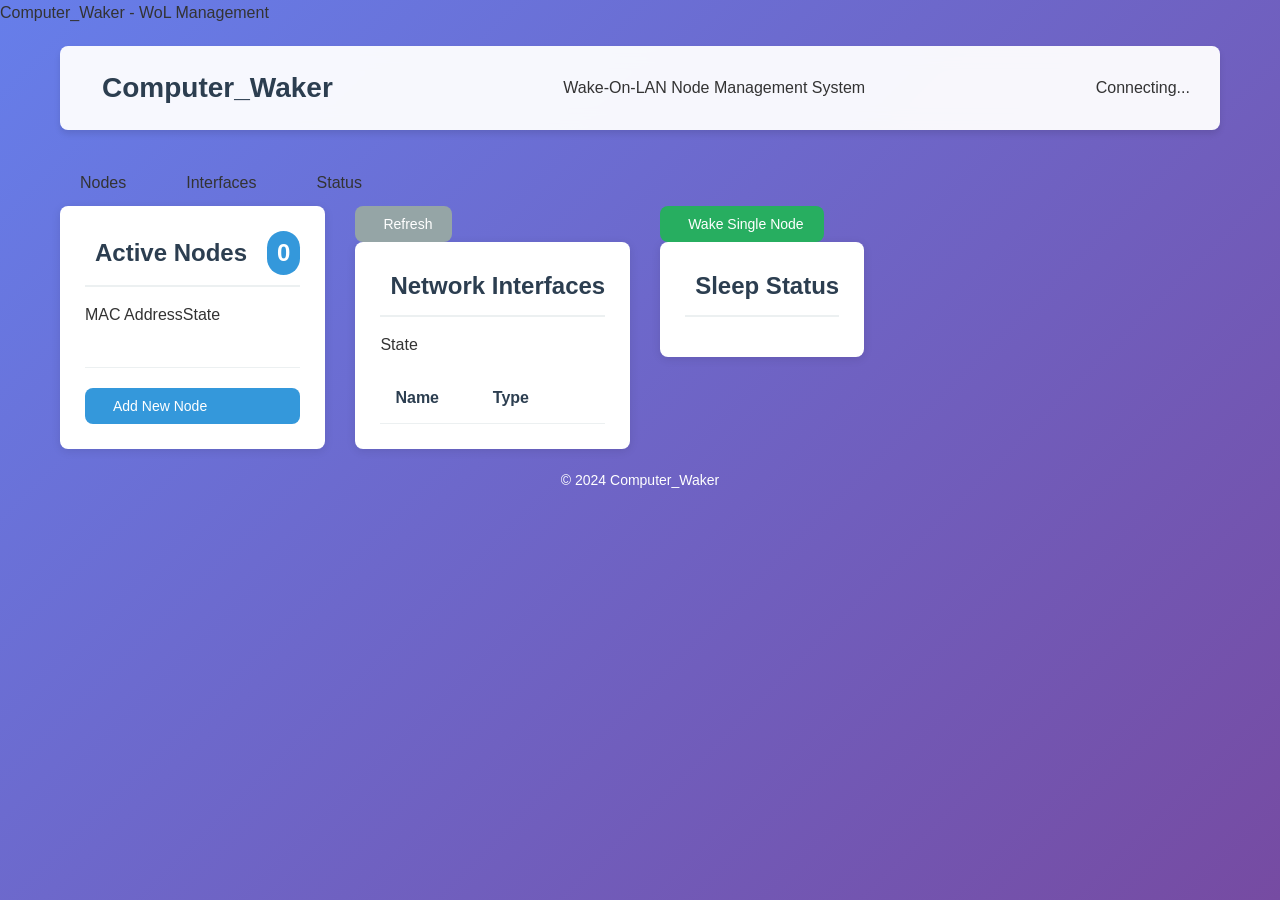
==== templates/html/index.html @ 7abbc780 "first pass" ====
<!DOCTYPE html>
<html lang="en">
<head></head>
    <meta charset="UTF-8">
    <meta name="viewport" content="width=device-width, initial-scale=1.0">
    <title></title>Computer_Waker - WoL Management</title>
    <link rel="stylesheet" href="/static/style.css">
</head>
<body></body>
    <div class="container">
        <header class="header">
            <h1><i class="fas fa-wifi"></i> Computer_Waker</h1>
            <p></p>Wake-On-LAN Node Management System</p>
            <div id="server-status">
                <span class="status-dot"></span>Connecting...
            </div>
        </header>

        <nav class="nav">
            <a href="#nodes" class="nav-link">Nodes</a>
            <a href="#interfaces" class="nav-link">Interfaces</a>
            <a href="/api/status" class="nav-link">Status</a>
        </nav>

        <main class="main">
            <section id="nodes" class="section">
                <div id="nodes-list" class="nodes-list">
                    <div class="card">
                        <h2><i class="fas fa-list"></i> Active Nodes <span id="node-count" class="node-count">0</span></h2>
                        <div id="toast"></div>
                        <table class="table" id="nodes-table">
                            <thead></thead>
                                <tr></tr>
                                    <th></th>
                                    <th></th>MAC Address</th>
                                    <th></th>State</th>
                                </tr>
                            </thead>
                            <tbody></tbody>
                        </table>

                        <div class="add-node-section">
                            <button id="add-node-button" class="btn btn-primary">
                                <i class="fas fa-plus"></i> Add New Node
                            </button>
                        </div>
                    </div>
                </div>
            </section>

            <section id="interfaces" class="section">
                <button id="refresh-button" class="btn btn-secondary">
                    <i class="fas fa-sync"></i> Refresh
                </button>
                <div class="card">
                    <h2><i class="fas fa-list"></i> Network Interfaces</h2>
                    <table class="table" id="interfaces-table">
                        <thead></thead>
                            <tr></tr>
                                <th>Name</th>
                                <th>Type</th>
                                <th></th>State</th>
                            </tr>
                        </thead>
                        <tbody></tbody>
                    </table>
                </div>
            </section>

            <section id="sleep-status" class="section">
                <button id="wake-single-button" class="btn btn-success">
                    <i class="fas fa-power-off"></i> Wake Single Node
                </button>
                <div class="card">
                    <h2><i class="fas fa-wifi"></i> Sleep Status</h2>
                    <div id="wake-status"></div>
                    <div id="sleep-confirm"></div>
                </div>
            </section>
        </main>

        <footer class="footer">
            <p>&copy; 2024 Computer_Waker</p>
        </footer>
    </div>

    <script type="text/javascript" src="/static/wol_manager.js"></script>
</body>
</html>
---- static/style.css ----
/* Computer_Waker - WoL Management Styles */
:root {
  --primary-color: #2c3e50;
  --secondary-color: #3498db;
  --success-color: #27ae60;
  --warning-color: #f39c12;
  --danger-color: #e74c3c;
  --light-color: #ecf0f1;
  --dark-color: #2c3e50;
  --text-color: #333;
  --border-radius: 8px;
  --transition: all 0.3s ease;
}

* {
  margin: 0;
  padding: 0;
  box-sizing: border-box;
}

body {
  font-family: 'Segoe UI', Tahoma, Geneva, Verdana, sans-serif;
  background: linear-gradient(135deg, #667eea 0%, #764ba2 100%);
  color: var(--text-color);
  line-height: 1.6;
  min-height: 100vh;
}

.container {
  max-width: 1200px;
  margin: 0 auto;
  padding: 20px;
}

/* Header */
.header {
  background: rgba(255, 255, 255, 0.95);
  backdrop-filter: blur(10px);
  border-radius: var(--border-radius);
  padding: 20px 30px;
  display: flex;
  justify-content: space-between;
  align-items: center;
  box-shadow: 0 4px 6px rgba(0, 0, 0, 0.1);
  margin-bottom: 30px;
}

.header h1 {
  color: var(--dark-color);
  font-size: 28px;
  display: flex;
  align-items: center;
  gap: 12px;
}

.header h1 i {
  color: var(--secondary-color);
}

.header .timestamp {
  color: #666;
  font-size: 14px;
}

/* Status indicator */
.server-status {
  display: flex;
  align-items: center;
  gap: 8px;
  color: var(--secondary-color);
  font-weight: 500;
}

.status-dot {
  width: 12px;
  height: 12px;
  background: var(--success-color);
  border-radius: 50%;
  animation: pulse 2s infinite;
}

@keyframes pulse {
  0%, 100% { opacity: 1; }
  50% { opacity: 0.5; }
}

/* Navigation */
.nav {
  display: flex;
  gap: 20px;
}

.nav-link {
  color: var(--text-color);
  text-decoration: none;
  padding: 10px 20px;
  border-radius: var(--border-radius);
  transition: var(--transition);
  font-weight: 500;
}

.nav-link:hover, .nav-link.active {
  background: rgba(52, 152, 219, 0.2);
  color: var(--secondary-color);
}

/* Main Layout */
.main {
  display: flex;
  gap: 30px;
  flex-wrap: wrap;
}

/* Cards */
.card {
  background: white;
  border-radius: var(--border-radius);
  box-shadow: 0 2px 10px rgba(0, 0, 0, 0.1);
  padding: 25px;
  transition: var(--transition);
}

.card:hover {
  box-shadow: 0 4px 20px rgba(0, 0, 0, 0.15);
}

.card h2 {
  color: var(--dark-color);
  margin-bottom: 15px;
  border-bottom: 2px solid var(--light-color);
  padding-bottom: 10px;
  display: flex;
  align-items: center;
  gap: 10px;
}

/* Table Styles */
.table {
  width: 100%;
  border-collapse: collapse;
  margin-top: 15px;
}

.table thead {
  background: rgba(52, 152, 219, 0.1);
}

.table th, .table td {
  padding: 12px 15px;
  text-align: left;
  border-bottom: 1px solid var(--light-color);
}

.table th {
  font-weight: 600;
  color: var(--dark-color);
}

.table tr:hover {
  background: rgba(52, 152, 219, 0.05);
}

/* Buttons */
.btn {
  display: inline-flex;
  align-items: center;
  gap: 8px;
  padding: 10px 20px;
  border: none;
  border-radius: var(--border-radius);
  font-size: 14px;
  font-weight: 500;
  cursor: pointer;
  transition: var(--transition);
}

.btn span {
  font-size: 16px;
}

.btn-primary {
  background: var(--secondary-color);
  color: white;
}

.btn-primary:hover {
  background: #2980b9;
  transform: translateY(-2px);
  box-shadow: 0 4px 12px rgba(52, 152, 219, 0.4);
}

.btn-success {
  background: var(--success-color);
  color: white;
}

.btn-success:hover {
  background: #219a52;
  transform: translateY(-2px);
  box-shadow: 0 4px 12px rgba(39, 174, 96, 0.4);
}

.btn-danger {
  background: var(--danger-color);
  color: white;
}

.btn-danger:hover {
  background: #c0392b;
  transform: translateY(-2px);
}

.btn-secondary {
  background: #95a5a6;
  color: white;
}

.btn-secondary:hover {
  background: #7f8c8d;
}

.btn:disabled {
  opacity: 0.6;
  cursor: not-allowed;
}

/* Form Styles */
.form {
  display: flex;
  flex-direction: column;
  gap: 15px;
}

.form-group {
  display: flex;
  flex-direction: column;
  gap: 5px;
}

.form-group label {
  font-weight: 500;
  color: var(--dark-color);
}

.form-group input,
.form-group select,
.form-group textarea {
  padding: 10px 15px;
  border: 1px solid #ddd;
  border-radius: var(--border-radius);
  font-size: 14px;
  transition: var(--transition);
}

.form-group input:focus,
.form-group select:focus,
.form-group textarea:focus {
  outline: none;
  border-color: var(--secondary-color);
  box-shadow: 0 0 0 2px rgba(52, 152, 219, 0.1);
}

/* Toast Notification */
.toast {
  position: fixed;
  top: 20px;
  right: 20px;
  background: white;
  border-radius: var(--border-radius);
  box-shadow: 0 4px 12px rgba(0, 0, 0, 0.15);
  padding: 15px 25px;
  display: flex;
  align-items: center;
  gap: 15px;
  z-index: 1000;
  transform: translateX(120%);
  transition: transform 0.3s ease-out;
}

.toast.show {
  transform: translateX(0);
}

.toast.success {
  border-left: 4px solid var(--success-color);
}

.toast.error {
  border-left: 4px solid var(--danger-color);
}

.toast.info {
  border-left: 4px solid var(--secondary-color);
}

/* Modal */
.modal {
  display: none;
  position: fixed;
  z-index: 1000;
  left: 0;
  top: 0;
  width: 100%;
  height: 100%;
  background: rgba(0, 0, 0, 0.5);
}

.modal-content {
  background: white;
  margin: 5% auto;
  padding: 30px;
  border-radius: var(--border-radius);
  max-width: 500px;
  animation: slideDown 0.3s ease-out;
}

@keyframes slideDown {
  from {
    opacity: 0;
    transform: translateY(-50px);
  }
  to {
    opacity: 1;
    transform: translateY(0);
  }
}

.modal h3 {
  margin-bottom: 15px;
  color: var(--dark-color);
}

.modal-close {
  float: right;
  font-size: 28px;
  font-weight: bold;
  color: #aaa;
  cursor: pointer;
}

.modal-close:hover {
  color: var(--danger-color);
}

/* Add Node Section */
.add-node-section {
  margin-top: 20px;
  display: flex;
  flex-direction: column;
  gap: 10px;
}

.node-count {
  background: var(--secondary-color);
  color: white;
  font-weight: bold;
  padding: 3px 10px;
  border-radius: 20px;
  margin-left: 10px;
}

/* Footer */
.footer {
  text-align: center;
  padding: 20px;
  color: white;
  font-size: 14px;
}

.footer i {
  color: var(--secondary-color);
}

/* Icons */
i {
  font-family: 'Font Awesome 5 Free';
  font-weight: 300;
}

/* Responsive */
@media (max-width: 768px) {
  .header {
    flex-direction: column;
    gap: 15px;
    text-align: center;
  }

  .main {
    flex-direction: column;
  }

  .nav {
    flex-wrap: wrap;
    justify-content: center;
  }
}
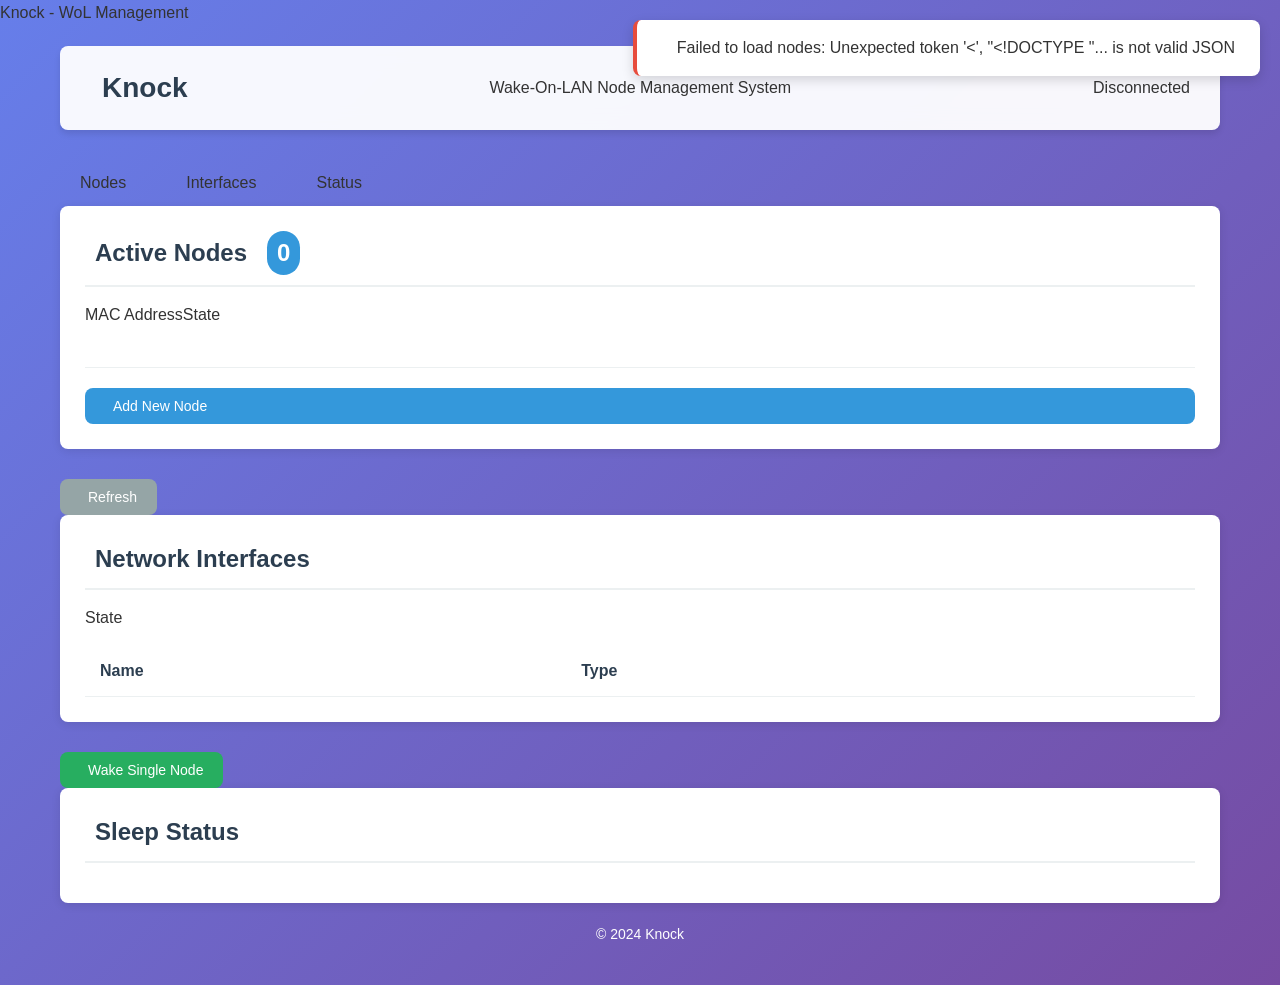
==== commit ec064021: "refactor: rename application from Computer_Waker to Knock Replace all display names, package names, " ====
--- a/templates/html/index.html
+++ b/templates/html/index.html
@@ -3,13 +3,13 @@
 <head></head>
     <meta charset="UTF-8">
     <meta name="viewport" content="width=device-width, initial-scale=1.0">
-    <title></title>Computer_Waker - WoL Management</title>
+    <title></title>Knock - WoL Management</title>
     <link rel="stylesheet" href="/static/style.css">
 </head>
 <body></body>
     <div class="container">
         <header class="header">
-            <h1><i class="fas fa-wifi"></i> Computer_Waker</h1>
+            <h1><i class="fas fa-wifi"></i> Knock</h1>
             <p></p>Wake-On-LAN Node Management System</p>
             <div id="server-status">
                 <span class="status-dot"></span>Connecting...
@@ -80,7 +80,7 @@
         </main>
 
         <footer class="footer">
-            <p>&copy; 2024 Computer_Waker</p>
+            <p>&copy; 2024 Knock</p>
         </footer>
     </div>
 
--- a/static/style.css
+++ b/static/style.css
@@ -1,4 +1,4 @@
-/* Computer_Waker - WoL Management Styles */
+/* Knock - WoL Management Styles */
 :root {
   --primary-color: #2c3e50;
   --secondary-color: #3498db;
@@ -377,6 +377,117 @@
   font-weight: 300;
 }
 
+/* Sections fill full width */
+.section {
+  width: 100%;
+}
+
+/* Card header with title + action button side by side */
+.card-header {
+  display: flex;
+  justify-content: space-between;
+  align-items: center;
+  margin-bottom: 10px;
+}
+
+.card-header h2 {
+  margin-bottom: 0;
+  border-bottom: none;
+  padding-bottom: 0;
+}
+
+/* Small button variant */
+.btn-sm {
+  padding: 6px 12px;
+  font-size: 12px;
+}
+
+/* Status dot colour variants */
+.status-dot.online {
+  background: var(--success-color);
+}
+
+.status-dot.offline {
+  background: var(--danger-color);
+  animation: none;
+}
+
+/* Inline badges (Enabled / Disabled / UP / DOWN) */
+.badge {
+  display: inline-block;
+  padding: 3px 10px;
+  border-radius: 20px;
+  font-size: 12px;
+  font-weight: 600;
+  color: white;
+}
+
+.badge-success { background: var(--success-color); }
+.badge-secondary { background: #95a5a6; }
+.badge-danger { background: var(--danger-color); }
+
+/* Modal close button */
+.close {
+  float: right;
+  font-size: 24px;
+  font-weight: bold;
+  color: #aaa;
+  cursor: pointer;
+  line-height: 1;
+}
+
+.close:hover { color: var(--danger-color); }
+
+/* Modal body spacing */
+.modal-body {
+  margin: 15px 0;
+}
+
+/* Inline form group (checkbox row, button row) */
+.form-group-inline {
+  flex-direction: row;
+  align-items: center;
+  gap: 12px;
+}
+
+/* Empty table message */
+.empty-message {
+  text-align: center;
+  color: #999;
+  padding: 20px;
+  font-style: italic;
+}
+
+/* Action buttons in table cells */
+.actions {
+  white-space: nowrap;
+}
+
+/* Help text under inputs */
+.help-text {
+  font-size: 12px;
+  color: #888;
+}
+
+/* MAC address display in delete modal */
+.mac-address-display {
+  font-family: monospace;
+  font-size: 16px;
+  font-weight: bold;
+  color: var(--dark-color);
+  margin-top: 8px;
+}
+
+/* Section description text */
+.section-desc {
+  color: #666;
+  margin-bottom: 15px;
+  font-size: 14px;
+}
+
+/* Warning text colour */
+.text-warning { color: var(--warning-color); }
+
 /* Responsive */
 @media (max-width: 768px) {
   .header {
